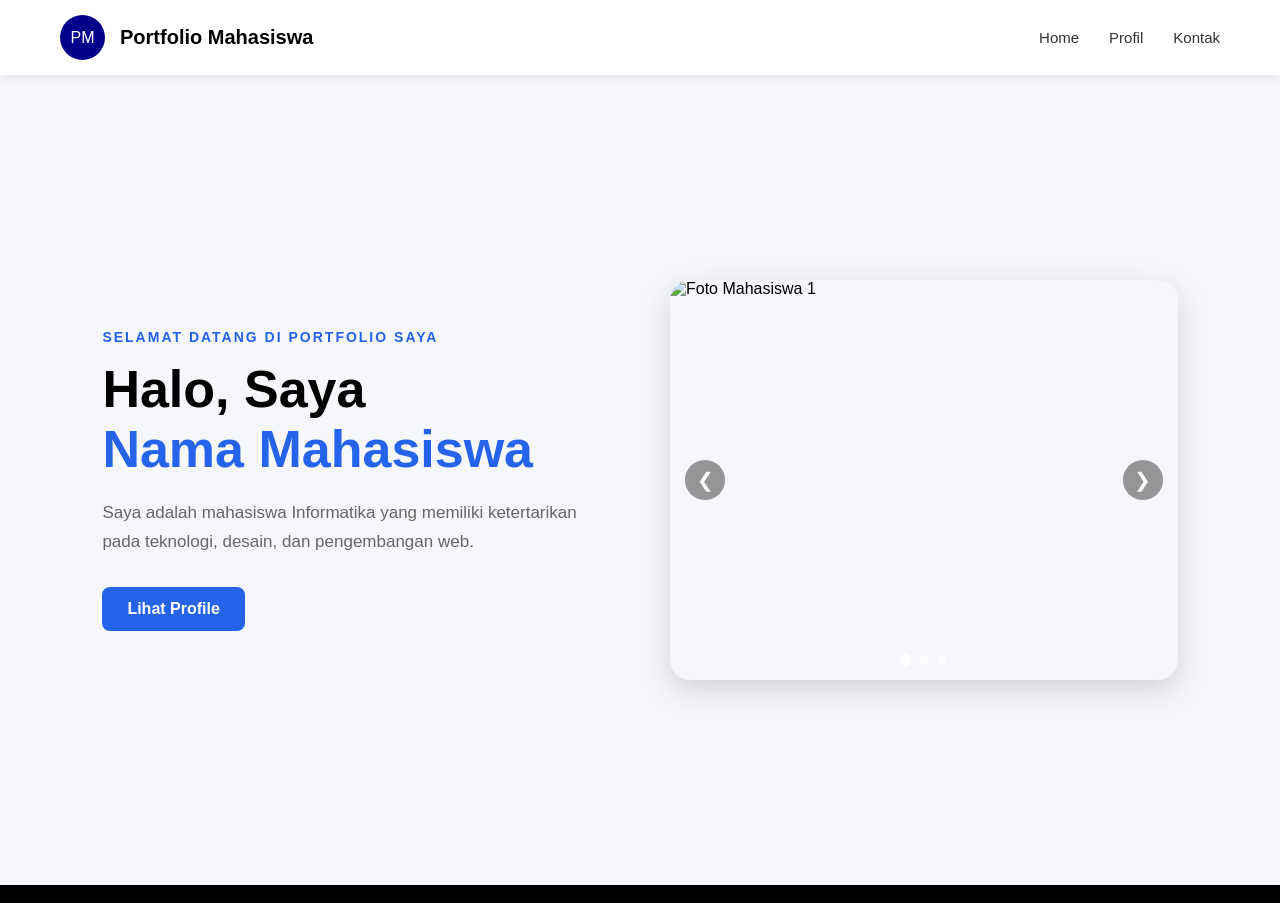
==== index.html @ 9f6c641b "Add files via upload" ====
<!DOCTYPE html>
<html lang="id">

<head>
    <meta charset="UTF-8">
    <meta name="viewport" content="width=device-width, initial-scale=1.0">

    <title>Portfolio Mahasiswa</title>
    <style>
        *{
  margin: 0;
  padding: 0;
  box-sizing: border-box;
}

body {
    font-family: Arial, sans-serif;
    background-color: black;

    animation: rgb-cycle 5s infinite linear;
}

header {
    background-color: white;
    padding: 15px 60px;
    position: sticky;
    top: 0;
    z-index: 1000;
    box-shadow: 0 2px 10px rgba(0, 0, 0, 0.08);
}

nav {
    display: flex;
    align-items: center;
    justify-content: space-between;
}

@keyframes rgb-cycle {
    0%   { color: rgb(255 0 0); }
    33%  { color: rgb(0 255 0); }
    66%  { color: rgb(0 0 255); }
    100% { color: rgb(255 0 0); }
}

.logo {
    width: 45px;
    height: 45px;

    background-color: darkblue;
    color: white;

    border-radius: 50%;

    display: flex;
    align-items: center;
    justify-content: center;
}

.judul {
    margin-right: auto;
    margin-left: 15px;

    font-size: 20px;
    font-weight: bold;
}

.nav-menu {
    display: flex;
    list-style: none;
    gap: 30px;
}


/* =========================
   LINK
========================= */

.nav-menu a {
    text-decoration: none;
    color: #333;
    font-size: 15px;
    font-weight: 500;

    transition: 0.3s;
}


/* =========================
   HOVER MENU
========================= */

.nav-menu a:hover {
    color: #2563eb;
}
/* =========================
   DROPDOWN
========================= */

.dropdown {
    position: relative;
}


/* Menu dropdown */

.dropdown-menu {
    position: absolute;

    top: 100%;
    left: 0;

    background-color: white;

    min-width: 160px;

    padding: 10px 0;

    list-style: none;

    border-radius: 10px;

    box-shadow: 0 5px 15px rgba(0, 0, 0, 0.1);

    display: none;
}


/* Link dropdown */

.dropdown-menu li a {
    display: block;

    padding: 10px 20px;

    color: #333;

    text-decoration: none;

    white-space: nowrap;
}


/* Hover pada item dropdown */

.dropdown-menu li a:hover {
    background-color: #f1f5f9;

    color: #2563eb;
}


/* Menampilkan dropdown */

.dropdown:hover .dropdown-menu {
    display: block;
}
/* =========================
   HERO
========================= */

.hero {
    min-height: 90vh;

    display: flex;
    align-items: center;
    justify-content: space-between;

    gap: 60px;

    padding: 70px 8%;

    background-color: #f5f7fa;
}


/* =========================
   HERO TEXT
========================= */

.hero-text {
    flex: 1;
    max-width: 550px;
}


.hero-subtitle {
    color: #2563eb;

    font-size: 14px;
    font-weight: bold;

    letter-spacing: 2px;

    margin-bottom: 15px;
}


.hero-text h1 {
    font-size: 52px;
    line-height: 1.15;

    margin-bottom: 20px;
}


.hero-text h1 span {
    display: block;

    color: #2563eb;
}


.hero-description {
    font-size: 17px;

    line-height: 1.7;

    color: #666;

    margin-bottom: 30px;
}


/* =========================
   HERO BUTTON
========================= */

.hero-button {
    display: inline-block;

    padding: 13px 25px;

    background-color: #2563eb;
    color: white;

    text-decoration: none;

    border-radius: 8px;

    font-weight: bold;

    transition: 0.3s;
}


.hero-button:hover {
    background-color: #1d4ed8;

    transform: translateY(-2px);
}


/* =========================
   SLIDESHOW
========================= */

.slideshow {
    position: relative;

    flex: 1;

    max-width: 550px;

    height: 400px;

    overflow: hidden;

    border-radius: 20px;

    box-shadow: 0 10px 30px rgba(0, 0, 0, 0.15);
}


/* =========================
   SLIDE
========================= */

.slide {
    display: none;

    width: 100%;
    height: 100%;
}


.slide.active {
    display: block;
}


.slide img {
    width: 100%;
    height: 100%;

    object-fit: cover;
}


/* =========================
   BUTTON SLIDESHOW
========================= */

.prev,
.next {
    position: absolute;

    top: 50%;

    transform: translateY(-50%);

    border: none;

    background-color: rgba(0, 0, 0, 0.4);

    color: white;

    width: 40px;
    height: 40px;

    border-radius: 50%;

    cursor: pointer;

    font-size: 20px;
}


.prev {
    left: 15px;
}


.next {
    right: 15px;
}


.prev:hover,
.next:hover {
    background-color: rgba(0, 0, 0, 0.7);
}


/* =========================
   INDICATOR
========================= */

.slide-indicators {
    position: absolute;

    bottom: 15px;

    left: 50%;

    transform: translateX(-50%);

    display: flex;

    gap: 8px;
}


.dot {
    width: 10px;
    height: 10px;

    background-color: rgba(255, 255, 255, 0.6);

    border-radius: 50%;

    cursor: pointer;
}


.dot.active {
    background-color: white;

    transform: scale(1.2);
}
    </style>

    <link rel="stylesheet" href="style.css">
</head>
<body>

    <!-- ================= HEADER ================= -->
    <header>

        <nav>

            <!-- Logo -->
            <div class="logo">
                PM
            </div>

            <!-- Judul Website -->
            <div class="judul">
                Portfolio Mahasiswa
            </div>

            <!-- Navigation Menu -->
           <ul class="nav-menu">

    <li>
        <a href="https://swu.ac.id/" target="_blank">Home</a>
    </li>

    <!-- Dropdown Profil -->
    <li class="dropdown">

        <a href="#profil" class="dropdown-link">
            Profil
        </a>

        <ul class="dropdown-menu">

            <li>
                <a href="#pendidikan">Pendidikan</a>
            </li>

            <li>
                <a href="#skill">Skill</a>
            </li>

        </ul>

    </li>

    <li>
        <a href="#kontak">Kontak</a>
    </li>

</ul>
    </header>

    <!-- ================= CONTENT ================= -->
    <main>

    <!-- ================= HERO ================= -->

    <section id="home" class="hero">

        <!-- Teks Hero -->
        <div class="hero-text">

            <p class="hero-subtitle">
                SELAMAT DATANG DI PORTFOLIO SAYA
            </p>

            <h1>
                Halo, Saya
                <span>Nama Mahasiswa</span>
            </h1>

            <p class="hero-description">
                Saya adalah mahasiswa Informatika yang memiliki
                ketertarikan pada teknologi, desain, dan pengembangan web.
            </p>

            <a href="https://youtu.be/dQw4w9WgXcQ?si=r3uVTX4TuVWOqs0R" target="_blank" class="hero-button">
                Lihat Profile
            </a>

        </div>


        <!-- Slideshow -->
        <div class="slideshow">

            <div class="slide active">
                <img src="assets/images/slide1.jpg" alt="Foto Mahasiswa 1">
            </div>

            <div class="slide">
                <img src="assets/images/slide2.jpg" alt="Foto Mahasiswa 2">
            </div>

            <div class="slide">
                <img src="assets/images/slide3.jpg" alt="Foto Mahasiswa 3">
            </div>


            <!-- Tombol Navigasi -->
            <button class="prev" onclick="changeSlide(-1)">&#10094;
            </button>

            <button class="next" onclick="changeSlide(1)">&#10095;
            </button>


            <!-- Indicator -->
            <div class="slide-indicators">

                <span class="dot active" onclick="currentSlide(1)"></span>

                <span class="dot" onclick="currentSlide(2)"></span>

                <span class="dot" onclick="currentSlide(3)"></span>

            </div>

        </div>

    </section>

</main>

    <!-- ================= FOOTER ================= -->
    <footer>

        <p> &copy; 2026 Portfolio Mahasiswa</p>

    </footer>

    <script src="script.js"></script>

</body>

</html>
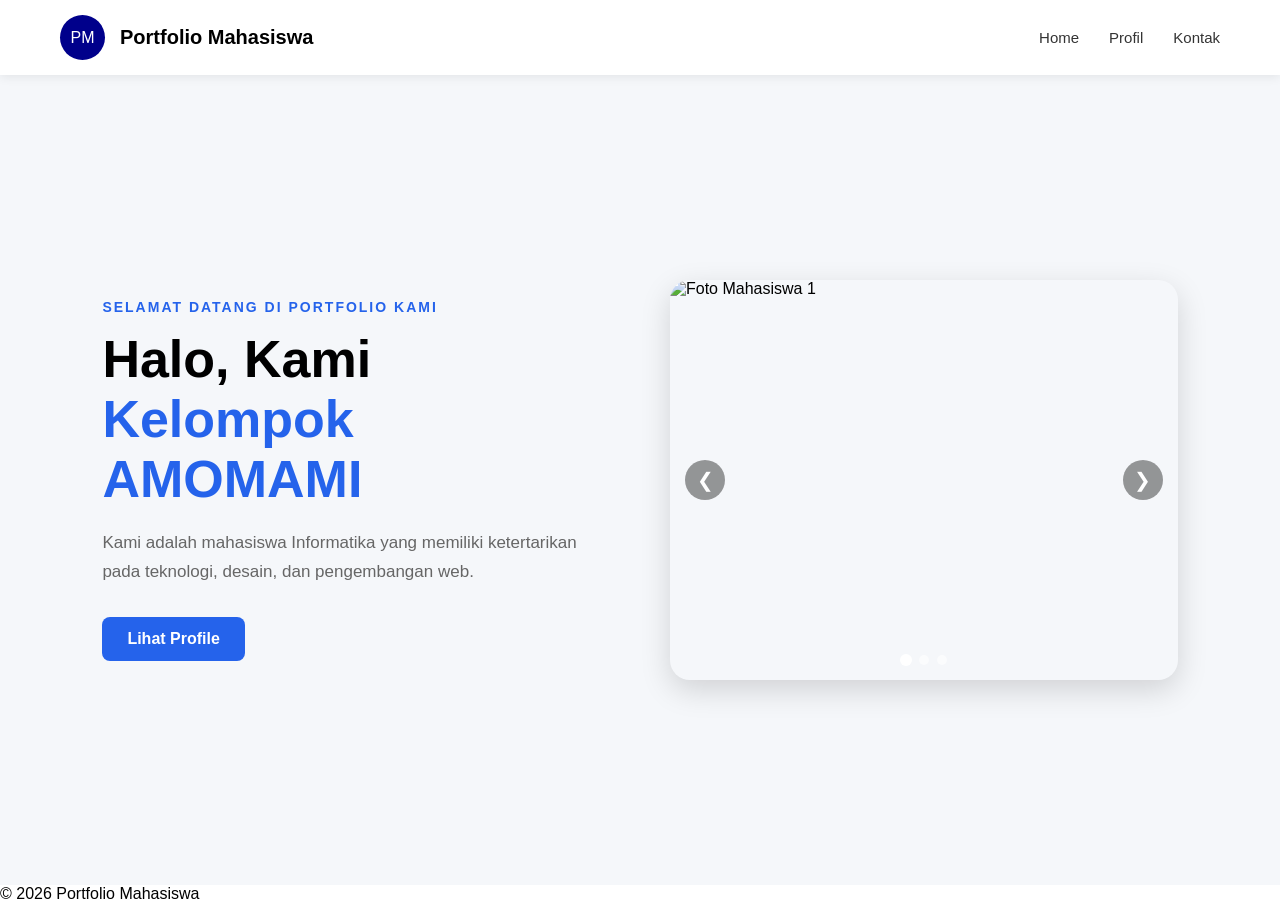
==== commit b0f89760: "tes2 Updated the portfolio page to reflect a group project with new content and styling changes." ====
--- a/index.html
+++ b/index.html
@@ -6,6 +6,7 @@
     <meta name="viewport" content="width=device-width, initial-scale=1.0">
 
     <title>Portfolio Mahasiswa</title>
+    
     <style>
         *{
   margin: 0;
@@ -15,9 +16,8 @@
 
 body {
     font-family: Arial, sans-serif;
-    background-color: black;
-
-    animation: rgb-cycle 5s infinite linear;
+    background-color: white;
+    color: black;
 }
 
 header {
@@ -35,13 +35,6 @@
     justify-content: space-between;
 }
 
-@keyframes rgb-cycle {
-    0%   { color: rgb(255 0 0); }
-    33%  { color: rgb(0 255 0); }
-    66%  { color: rgb(0 0 255); }
-    100% { color: rgb(255 0 0); }
-}
-
 .logo {
     width: 45px;
     height: 45px;
@@ -378,8 +371,6 @@
     transform: scale(1.2);
 }
     </style>
-
-    <link rel="stylesheet" href="style.css">
 </head>
 <body>
 
@@ -444,16 +435,16 @@
         <div class="hero-text">
 
             <p class="hero-subtitle">
-                SELAMAT DATANG DI PORTFOLIO SAYA
+                SELAMAT DATANG DI PORTFOLIO KAMI
             </p>
 
             <h1>
-                Halo, Saya
-                <span>Nama Mahasiswa</span>
+                Halo, Kami
+                <span>Kelompok AMOMAMI</span>
             </h1>
 
             <p class="hero-description">
-                Saya adalah mahasiswa Informatika yang memiliki
+                Kami adalah mahasiswa Informatika yang memiliki
                 ketertarikan pada teknologi, desain, dan pengembangan web.
             </p>
 
@@ -514,6 +505,39 @@
 
     <script src="script.js"></script>
 
+<script>
+    let slideIndex = 1; 
+    snowSlide(slideIndex);
+
+    function changeSlide(n) {
+        snowSlide(slideIndex += n);
+    }
+
+    function currentSlide(n) {
+        snowSlide(slideIndex = n);
+    }
+
+    function snowSlide(n) {
+        let i;
+        let slides = document.getElementsByClassName("slide");
+        let dots = document.getElementsByClassName("dot");
+
+        if (n > slides.length) { slideIndex = 1 }
+        if (n < 1) { slideIndex = slides.length }
+
+        for (i = 0; i < slides.length; i++) {
+            slides[i].style.display = "none";
+        }
+
+        for (i = 0; i < dots.length; i++) {
+            dots[i].className = dots[i].className.replace(" active", "");
+        }
+
+        slides[slideIndex - 1].style.display = "block";
+        dots[slideIndex - 1].className += " active";
+    }
+</script>
+
 </body>
 
-</html>+</html>
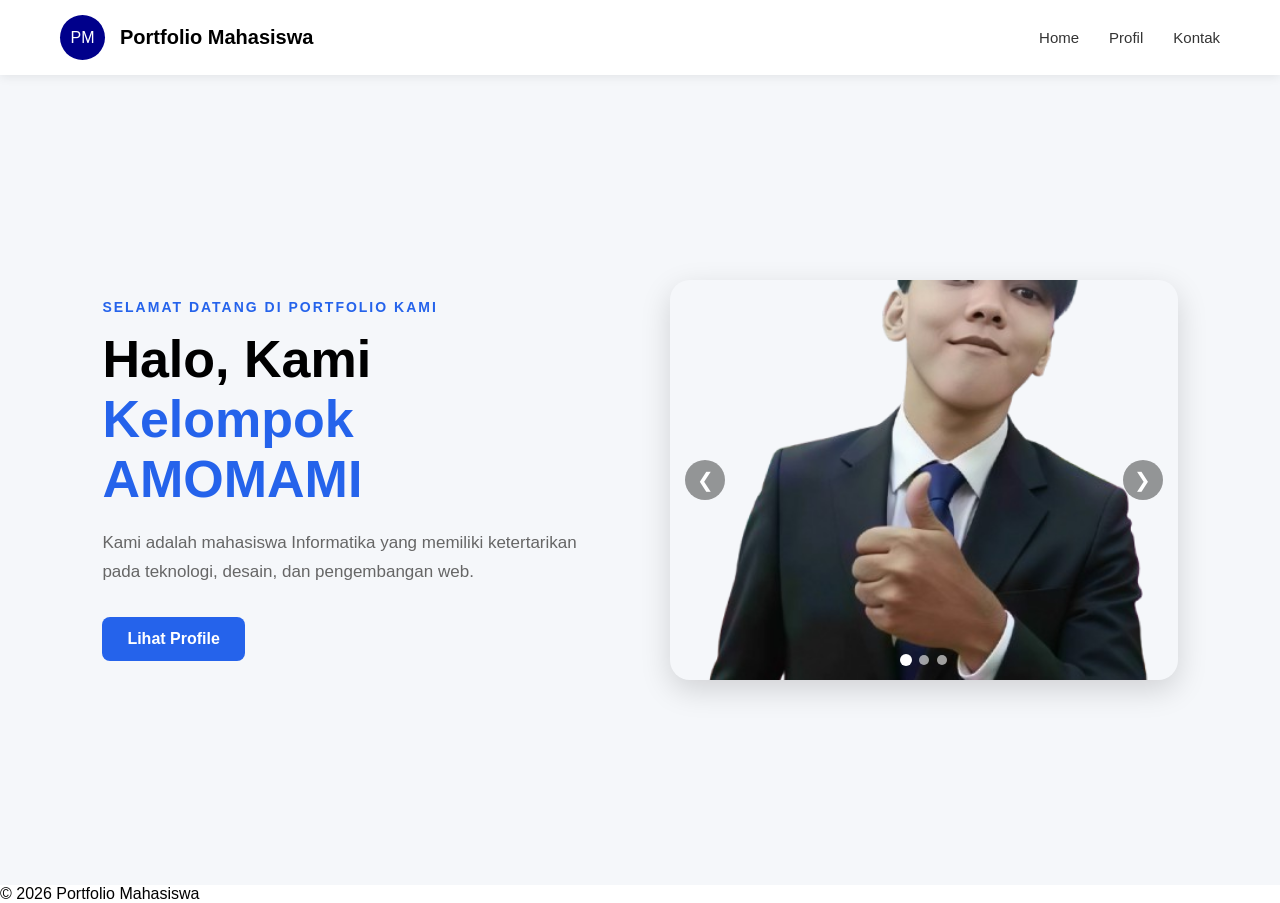
==== commit dfe19379: "Add files via upload" ====
--- a/index.html
+++ b/index.html
@@ -7,370 +7,7 @@
 
     <title>Portfolio Mahasiswa</title>
     
-    <style>
-        *{
-  margin: 0;
-  padding: 0;
-  box-sizing: border-box;
-}
-
-body {
-    font-family: Arial, sans-serif;
-    background-color: white;
-    color: black;
-}
-
-header {
-    background-color: white;
-    padding: 15px 60px;
-    position: sticky;
-    top: 0;
-    z-index: 1000;
-    box-shadow: 0 2px 10px rgba(0, 0, 0, 0.08);
-}
-
-nav {
-    display: flex;
-    align-items: center;
-    justify-content: space-between;
-}
-
-.logo {
-    width: 45px;
-    height: 45px;
-
-    background-color: darkblue;
-    color: white;
-
-    border-radius: 50%;
-
-    display: flex;
-    align-items: center;
-    justify-content: center;
-}
-
-.judul {
-    margin-right: auto;
-    margin-left: 15px;
-
-    font-size: 20px;
-    font-weight: bold;
-}
-
-.nav-menu {
-    display: flex;
-    list-style: none;
-    gap: 30px;
-}
-
-
-/* =========================
-   LINK
-========================= */
-
-.nav-menu a {
-    text-decoration: none;
-    color: #333;
-    font-size: 15px;
-    font-weight: 500;
-
-    transition: 0.3s;
-}
-
-
-/* =========================
-   HOVER MENU
-========================= */
-
-.nav-menu a:hover {
-    color: #2563eb;
-}
-/* =========================
-   DROPDOWN
-========================= */
-
-.dropdown {
-    position: relative;
-}
-
-
-/* Menu dropdown */
-
-.dropdown-menu {
-    position: absolute;
-
-    top: 100%;
-    left: 0;
-
-    background-color: white;
-
-    min-width: 160px;
-
-    padding: 10px 0;
-
-    list-style: none;
-
-    border-radius: 10px;
-
-    box-shadow: 0 5px 15px rgba(0, 0, 0, 0.1);
-
-    display: none;
-}
-
-
-/* Link dropdown */
-
-.dropdown-menu li a {
-    display: block;
-
-    padding: 10px 20px;
-
-    color: #333;
-
-    text-decoration: none;
-
-    white-space: nowrap;
-}
-
-
-/* Hover pada item dropdown */
-
-.dropdown-menu li a:hover {
-    background-color: #f1f5f9;
-
-    color: #2563eb;
-}
-
-
-/* Menampilkan dropdown */
-
-.dropdown:hover .dropdown-menu {
-    display: block;
-}
-/* =========================
-   HERO
-========================= */
-
-.hero {
-    min-height: 90vh;
-
-    display: flex;
-    align-items: center;
-    justify-content: space-between;
-
-    gap: 60px;
-
-    padding: 70px 8%;
-
-    background-color: #f5f7fa;
-}
-
-
-/* =========================
-   HERO TEXT
-========================= */
-
-.hero-text {
-    flex: 1;
-    max-width: 550px;
-}
-
-
-.hero-subtitle {
-    color: #2563eb;
-
-    font-size: 14px;
-    font-weight: bold;
-
-    letter-spacing: 2px;
-
-    margin-bottom: 15px;
-}
-
-
-.hero-text h1 {
-    font-size: 52px;
-    line-height: 1.15;
-
-    margin-bottom: 20px;
-}
-
-
-.hero-text h1 span {
-    display: block;
-
-    color: #2563eb;
-}
-
-
-.hero-description {
-    font-size: 17px;
-
-    line-height: 1.7;
-
-    color: #666;
-
-    margin-bottom: 30px;
-}
-
-
-/* =========================
-   HERO BUTTON
-========================= */
-
-.hero-button {
-    display: inline-block;
-
-    padding: 13px 25px;
-
-    background-color: #2563eb;
-    color: white;
-
-    text-decoration: none;
-
-    border-radius: 8px;
-
-    font-weight: bold;
-
-    transition: 0.3s;
-}
-
-
-.hero-button:hover {
-    background-color: #1d4ed8;
-
-    transform: translateY(-2px);
-}
-
-
-/* =========================
-   SLIDESHOW
-========================= */
-
-.slideshow {
-    position: relative;
-
-    flex: 1;
-
-    max-width: 550px;
-
-    height: 400px;
-
-    overflow: hidden;
-
-    border-radius: 20px;
-
-    box-shadow: 0 10px 30px rgba(0, 0, 0, 0.15);
-}
-
-
-/* =========================
-   SLIDE
-========================= */
-
-.slide {
-    display: none;
-
-    width: 100%;
-    height: 100%;
-}
-
-
-.slide.active {
-    display: block;
-}
-
-
-.slide img {
-    width: 100%;
-    height: 100%;
-
-    object-fit: cover;
-}
-
-
-/* =========================
-   BUTTON SLIDESHOW
-========================= */
-
-.prev,
-.next {
-    position: absolute;
-
-    top: 50%;
-
-    transform: translateY(-50%);
-
-    border: none;
-
-    background-color: rgba(0, 0, 0, 0.4);
-
-    color: white;
-
-    width: 40px;
-    height: 40px;
-
-    border-radius: 50%;
-
-    cursor: pointer;
-
-    font-size: 20px;
-}
-
-
-.prev {
-    left: 15px;
-}
-
-
-.next {
-    right: 15px;
-}
-
-
-.prev:hover,
-.next:hover {
-    background-color: rgba(0, 0, 0, 0.7);
-}
-
-
-/* =========================
-   INDICATOR
-========================= */
-
-.slide-indicators {
-    position: absolute;
-
-    bottom: 15px;
-
-    left: 50%;
-
-    transform: translateX(-50%);
-
-    display: flex;
-
-    gap: 8px;
-}
-
-
-.dot {
-    width: 10px;
-    height: 10px;
-
-    background-color: rgba(255, 255, 255, 0.6);
-
-    border-radius: 50%;
-
-    cursor: pointer;
-}
-
-
-.dot.active {
-    background-color: white;
-
-    transform: scale(1.2);
-}
-    </style>
+    <link rel="stylesheet" href="style.css">
 </head>
 <body>
 
@@ -540,4 +177,4 @@
 
 </body>
 
-</html>
+</html>
--- a/style.css
+++ b/style.css
@@ -0,0 +1,362 @@
+*{
+  margin: 0;
+  padding: 0;
+  box-sizing: border-box;
+}
+
+body {
+    font-family: Arial, sans-serif;
+    background-color: white;
+    color: black;
+}
+
+header {
+    background-color: white;
+    padding: 15px 60px;
+    position: sticky;
+    top: 0;
+    z-index: 1000;
+    box-shadow: 0 2px 10px rgba(0, 0, 0, 0.08);
+}
+
+nav {
+    display: flex;
+    align-items: center;
+    justify-content: space-between;
+}
+
+.logo {
+    width: 45px;
+    height: 45px;
+
+    background-color: darkblue;
+    color: white;
+
+    border-radius: 50%;
+
+    display: flex;
+    align-items: center;
+    justify-content: center;
+}
+
+.judul {
+    margin-right: auto;
+    margin-left: 15px;
+
+    font-size: 20px;
+    font-weight: bold;
+}
+
+.nav-menu {
+    display: flex;
+    list-style: none;
+    gap: 30px;
+}
+
+
+/* =========================
+   LINK
+========================= */
+
+.nav-menu a {
+    text-decoration: none;
+    color: #333;
+    font-size: 15px;
+    font-weight: 500;
+
+    transition: 0.3s;
+}
+
+
+/* =========================
+   HOVER MENU
+========================= */
+
+.nav-menu a:hover {
+    color: #2563eb;
+}
+/* =========================
+   DROPDOWN
+========================= */
+
+.dropdown {
+    position: relative;
+}
+
+
+/* Menu dropdown */
+
+.dropdown-menu {
+    position: absolute;
+
+    top: 100%;
+    left: 0;
+
+    background-color: white;
+
+    min-width: 160px;
+
+    padding: 10px 0;
+
+    list-style: none;
+
+    border-radius: 10px;
+
+    box-shadow: 0 5px 15px rgba(0, 0, 0, 0.1);
+
+    display: none;
+}
+
+
+/* Link dropdown */
+
+.dropdown-menu li a {
+    display: block;
+
+    padding: 10px 20px;
+
+    color: #333;
+
+    text-decoration: none;
+
+    white-space: nowrap;
+}
+
+
+/* Hover pada item dropdown */
+
+.dropdown-menu li a:hover {
+    background-color: #f1f5f9;
+
+    color: #2563eb;
+}
+
+
+/* Menampilkan dropdown */
+
+.dropdown:hover .dropdown-menu {
+    display: block;
+}
+/* =========================
+   HERO
+========================= */
+
+.hero {
+    min-height: 90vh;
+
+    display: flex;
+    align-items: center;
+    justify-content: space-between;
+
+    gap: 60px;
+
+    padding: 70px 8%;
+
+    background-color: #f5f7fa;
+}
+
+
+/* =========================
+   HERO TEXT
+========================= */
+
+.hero-text {
+    flex: 1;
+    max-width: 550px;
+}
+
+
+.hero-subtitle {
+    color: #2563eb;
+
+    font-size: 14px;
+    font-weight: bold;
+
+    letter-spacing: 2px;
+
+    margin-bottom: 15px;
+}
+
+
+.hero-text h1 {
+    font-size: 52px;
+    line-height: 1.15;
+
+    margin-bottom: 20px;
+}
+
+
+.hero-text h1 span {
+    display: block;
+
+    color: #2563eb;
+}
+
+
+.hero-description {
+    font-size: 17px;
+
+    line-height: 1.7;
+
+    color: #666;
+
+    margin-bottom: 30px;
+}
+
+
+/* =========================
+   HERO BUTTON
+========================= */
+
+.hero-button {
+    display: inline-block;
+
+    padding: 13px 25px;
+
+    background-color: #2563eb;
+    color: white;
+
+    text-decoration: none;
+
+    border-radius: 8px;
+
+    font-weight: bold;
+
+    transition: 0.3s;
+}
+
+
+.hero-button:hover {
+    background-color: #1d4ed8;
+
+    transform: translateY(-2px);
+}
+
+
+/* =========================
+   SLIDESHOW
+========================= */
+
+.slideshow {
+    position: relative;
+
+    flex: 1;
+
+    max-width: 550px;
+
+    height: 400px;
+
+    overflow: hidden;
+
+    border-radius: 20px;
+
+    box-shadow: 0 10px 30px rgba(0, 0, 0, 0.15);
+}
+
+
+/* =========================
+   SLIDE
+========================= */
+
+.slide {
+    display: none;
+
+    width: 100%;
+    height: 100%;
+}
+
+
+.slide.active {
+    display: block;
+}
+
+
+.slide img {
+    width: 100%;
+    height: 100%;
+
+    object-fit: cover;
+}
+
+
+/* =========================
+   BUTTON SLIDESHOW
+========================= */
+
+.prev,
+.next {
+    position: absolute;
+
+    top: 50%;
+
+    transform: translateY(-50%);
+
+    border: none;
+
+    background-color: rgba(0, 0, 0, 0.4);
+
+    color: white;
+
+    width: 40px;
+    height: 40px;
+
+    border-radius: 50%;
+
+    cursor: pointer;
+
+    font-size: 20px;
+}
+
+
+.prev {
+    left: 15px;
+}
+
+
+.next {
+    right: 15px;
+}
+
+
+.prev:hover,
+.next:hover {
+    background-color: rgba(0, 0, 0, 0.7);
+}
+
+
+/* =========================
+   INDICATOR
+========================= */
+
+.slide-indicators {
+    position: absolute;
+
+    bottom: 15px;
+
+    left: 50%;
+
+    transform: translateX(-50%);
+
+    display: flex;
+
+    gap: 8px;
+}
+
+
+.dot {
+    width: 10px;
+    height: 10px;
+
+    background-color: rgba(255, 255, 255, 0.6);
+
+    border-radius: 50%;
+
+    cursor: pointer;
+}
+
+
+.dot.active {
+    background-color: white;
+
+    transform: scale(1.2);
+}
